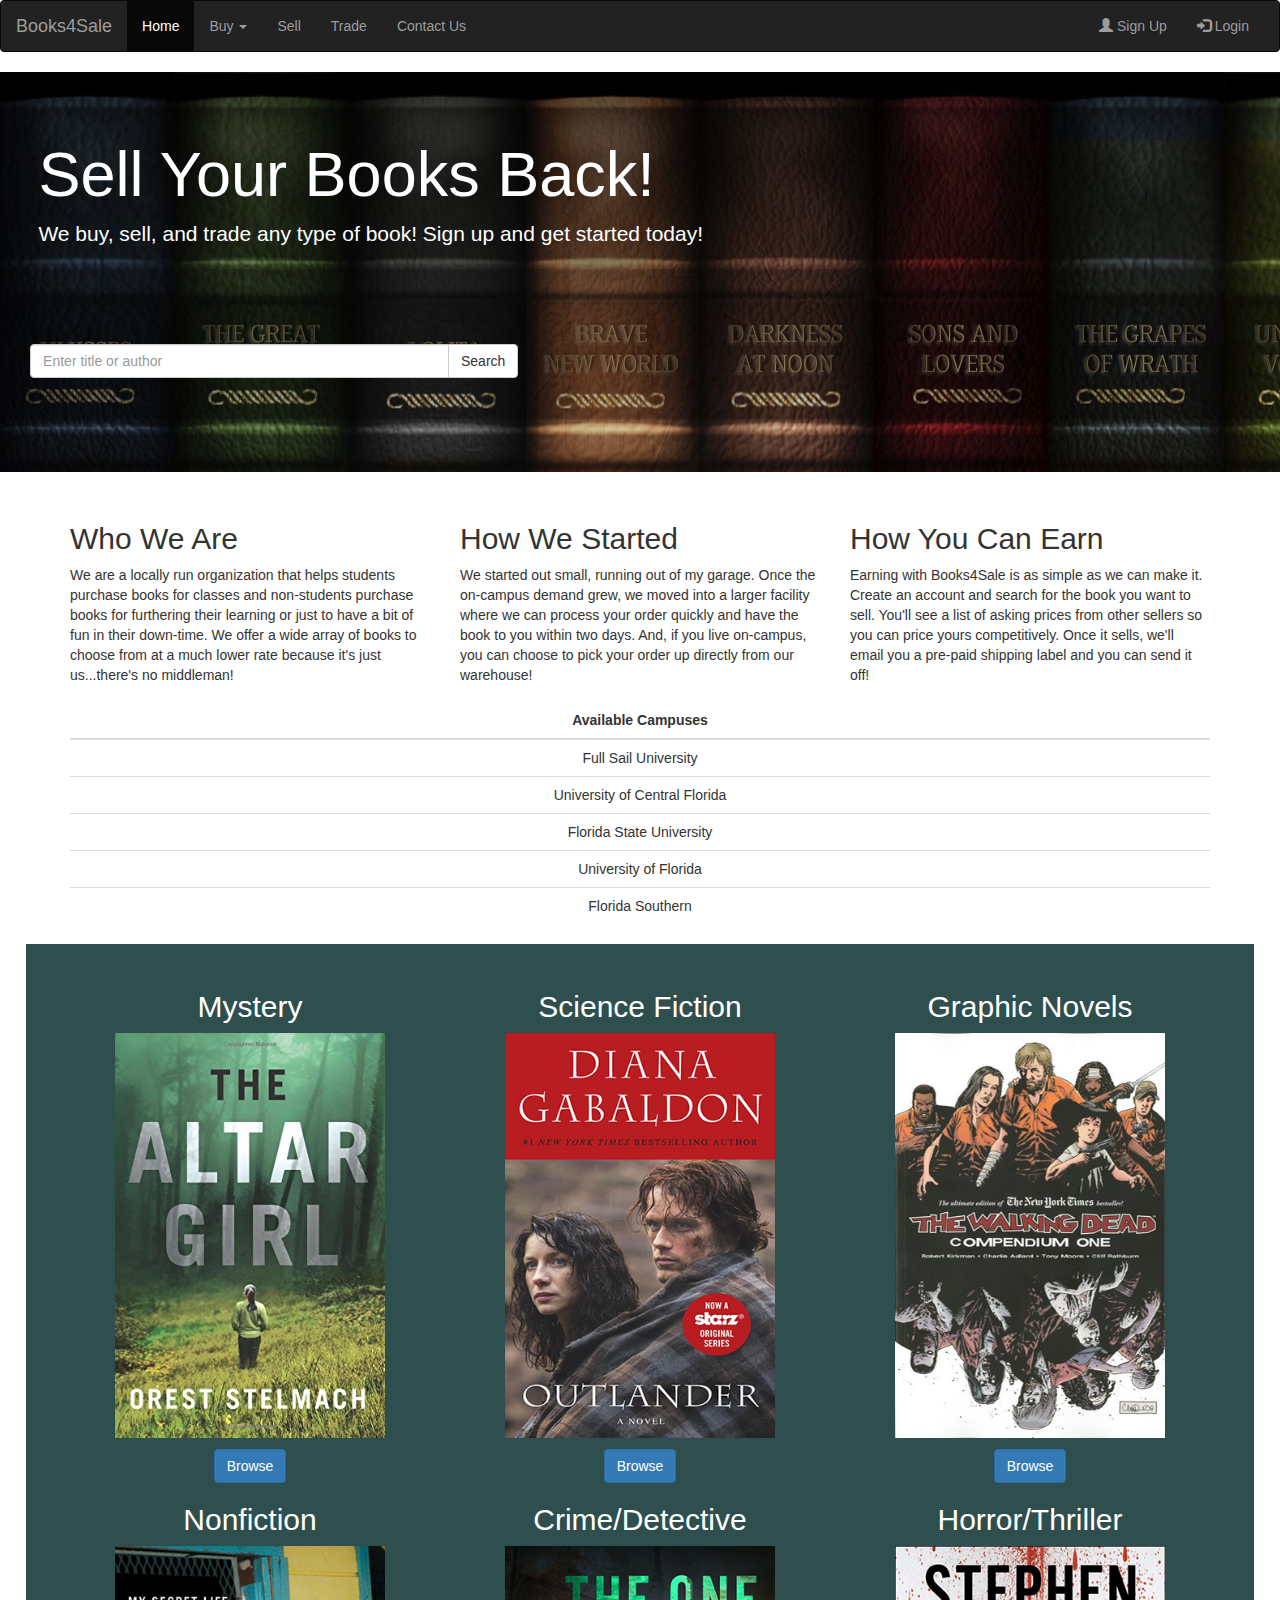
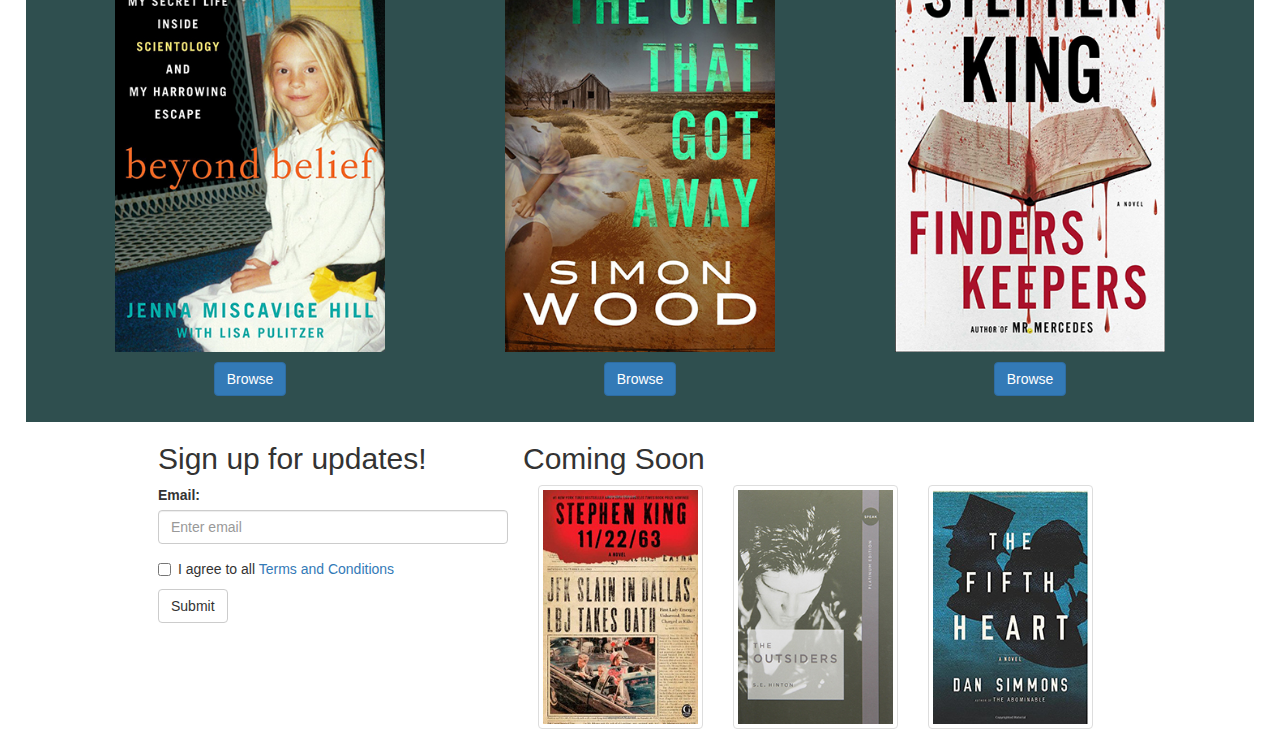
==== Wk2_Collins_Jacob/index.html @ cea3b416 "add table" ====
<!DOCTYPE html>
<html>
<head lang="en">
    <meta charset="UTF-8">
    <meta name="viewport" content="width=device-width, initial-scale=1.0">
    <title>Sell Your School Books Back</title>
    <link href="css/bootstrap.min.css" rel="stylesheet">
    <link href="css/styles.css" rel="stylesheet">
    <script src="http://ajax.googleapis.com/ajax/libs/jquery/1.11.2/jquery.min.js"></script>
</head>

<body>


<!--Begin Header-->
        <header>

        </header>

<!--Begin Navigation-->
        <nav class="navbar navbar-inverse">
            <div class="container-fluid">
                <div class="navbar-header">
                    <button type="button" class="navbar-toggle" data-toggle="collapse" data-target="#myNavbar">
                        <span class="icon-bar"></span>
                        <span class="icon-bar"></span>
                        <span class="icon-bar"></span>
                    </button>
                    <a class="navbar-brand" href="#">Books4Sale</a>
                </div>

                <div class="collapse navbar-collapse" id="myNavbar">
                    <ul class="nav navbar-nav">
                        <li class="active"><a href="#">Home</a></li>
                        <li class="dropdown">
                            <a class="dropdown-toggle" data-toggle="dropdown" href="#">Buy
                                <span class="caret"></span></a>
                            <ul class="dropdown-menu">
                                <li><a href="#">New</a></li>
                                <li><a href="#">Used</a></li>
                                <li><a href="#">Digital</a></li>
                            </ul>
                        </li>
                        <li><a href="#">Sell</a></li>
                        <li><a href="#">Trade</a></li>
                        <li><a href="#">Contact Us</a></li>
                    </ul>

                    <ul class="nav navbar-nav navbar-right">
                        <li><a href="#"><span class="glyphicon glyphicon-user"></span> Sign Up</a></li>
                        <li><a href="#"><span class="glyphicon glyphicon-log-in"></span> Login</a></li>
                    </ul>
                </div>


            </div>
        </nav>

        <div class="jumbotron">
            <h1>Sell Your Books Back!</h1>
            <p>We buy, sell, and trade any type of book! Sign up and get started today!  </p>
            <br/>
            <br/>
            <br/>
            <br/>
            <div class="col-xs-10 col-sm-7 col-md-5 col-lg-5">
                <div class="search">
                <div class="input-group">
                    <input type="text" class="form-control" placeholder="Enter title or author">
                    <span class="input-group-btn">
                        <button class="btn btn-default" type="button">Search</button>
                    </span>
                </div>
                </div>
            </div>
        </div>


        <div class="container">

        </div>

        <div class ="container">
            <div class="row">
                <div class="col-sm-6 col-md-4 col-lg-4">
                    <h2>Who We Are</h2>
                    <p>We are a locally run organization that helps students purchase books for classes and
                        non-students purchase books for furthering their learning or just to have a bit of fun in
                        their down-time. We offer a wide array of books to choose from at a much lower rate because
                        it's just us...there's no middleman!
                    </p>
                </div>

                <div class="col-sm-6 col-md-4 col-lg-4">
                    <h2>How We Started</h2>
                    <p>We started out small, running out of my garage. Once the on-campus demand grew, we moved into
                    a larger facility where we can process your order quickly and have the book to you within two
                    days. And, if you live on-campus, you can choose to pick your order up directly from our
                    warehouse!</p>
                </div>

                <div class="col-sm-12 col-md-4 col-lg-4">
                    <h2>How You Can Earn</h2>
                    <p>Earning with Books4Sale is as simple as we can make it. Create an account and search for the
                        book you want to sell. You'll see a list of asking prices from other sellers so you can
                        price yours competitively. Once it sells, we'll email you a pre-paid shipping label and you
                        can send it off! </p>
                </div>

                <div class="container">
                        <table class="table table-hover">
                            <thead>
                            <tr>
                                <th>Available Campuses</th>
                            </tr>
                            </thead>
                            <tbody>
                                <tr>
                                    <td>Full Sail University</td>
                                </tr>

                                <tr>
                                    <td>University of Central Florida</td>
                                </tr>

                                <tr>
                                    <td>Florida State University</td>
                                </tr>

                                <tr>
                                    <td>University of Florida</td>
                                </tr>

                                <tr>
                                    <td>Florida Southern</td>
                                </tr>
                            </tbody>
                        </table>
                </div>

            </div>
        </div>

        <div class="book-wrapper">
        <div class="container">
            <div class="row">
                <div class="col-sm-6 col-md-4 col-lg-4">
                    <h2>Mystery</h2>
                        <img src="./images/mystery.jpg" alt="Mystery Books"><br/>
                    <div class="browseButton">
                        <button type="button" class="btn btn-primary btn-md">Browse</button>
                    </div>
                </div>

                <div class="col-sm-6 col-md-4">
                    <h2>Science Fiction</h2>
                    <img src="./images/science-fiction.jpg" alt="Science Fiction Books"><br/>
                    <div class="browseButton">
                        <button type="button" class="btn btn-primary btn-md">Browse</button>
                    </div>
                </div>

                <div class="col-sm-6 col-md-4">
                    <h2>Graphic Novels</h2>
                    <img src="./images/graphic-novel.jpg" alt="Graphic Novels"><br/>
                    <div class="browseButton">
                        <button type="button" class="btn btn-primary btn-md">Browse</button>
                    </div>
                </div>

                <div class="col-sm-6 col-md-4">
                    <h2>Nonfiction</h2>
                    <img src="./images/nonfiction.jpg" alt="Nonfiction Books"><br/>
                    <div class="browseButton">
                        <button type="button" class="btn btn-primary btn-md">Browse</button>
                    </div>
                </div>

                <div class="col-sm-6 col-md-4">
                    <h2>Crime/Detective</h2>
                    <img src="./images/crime.jpg" alt="Crime/Detective Books"><br/>
                    <div class="browseButton">
                        <button type="button" class="btn btn-primary btn-md">Browse</button>
                    </div>
                </div>

                <div class="col-sm-6 col-md-4">
                    <h2>Horror/Thriller</h2>
                    <img src="./images/horror.jpg" alt="Horror/Thriller Books"><br/>
                    <div class="browseButton">
                        <button type="button" class="btn btn-primary btn-md">Browse</button>
                    </div>
                </div>
            </div>
        </div>
        </div>


        <div class="signUp">
            <div class="container">
                <div class="col-xs-5 col-sm-5 col-md-4 col-lg-4">
                    <h2>Sign up for updates!</h2>
                    <form role="form">
                        <div class="form-group">
                            <label for="email">Email:</label>
                            <input type="email" class="form-control" id="email" placeholder="Enter email">
                        </div>

                        <div class="checkbox">
                            <label><input type="checkbox"> I agree to all <a href="#">Terms and Conditions</a></label>
                        </div>
                        <button type="submit" class="btn btn-default">Submit</button>
                    </form>
                </div>

                <div class="comingSoon">
                    <div class="row">
                        <h2>Coming Soon</h2>
                        <div class="col-xs-2 col-lg-2">
                            <a href="#" class="thumbnail">
                                <img src="./images/coming-soon1.jpg" alt="..." />
                            </a>
                        </div>

                        <div class="col-xs-2 col-lg-2">
                            <a href="#" class="thumbnail">
                                <img src="./images/coming-soon2.jpg" alt="..." />
                            </a>
                        </div>

                        <div class="col-xs-2 col-lg-2">
                            <a href="#" class="thumbnail">
                                <img src="./images/coming-soon3.jpg" alt="..." />
                            </a>
                        </div>



                    </div>
                </div>

            </div>
        </div>




<!--JavaScript-->
<script src="js/bootstrap.min.js"></script>
</body>
</html>
---- Wk2_Collins_Jacob/css/styles.css ----
/*Main Content*/

.jumbotron{
    background:url(../images/books.jpg) repeat-x;
    max-width:100%;
    max-height:100%;
    padding-bottom:10%;
}

.jumbotron h1{
    color:#ffffff;
    padding-left:3%;
}

.jumbotron p{
    color:#ffffff;
    padding-left:3%;
}

.jumbotron a{
    color:#ffffff;
    text-decoration:none;
}

.jumbotron a:hover{
    color:red;
}

.search{
    padding-left:3%;
}

h2+img{
    max-width:75%;
}

.book-wrapper{
    background:darkslategrey;
    color:#ffffff;
    text-align:center;
    margin: 0 2%;
    padding:2% 2%;
}

.browseButton{
    margin-top: 3%;
}

h2 + p{
    padding-bottom:2%;
}

.signUp{
    margin-left:10%;
}

.table, th{
    text-align:center;
    max-width:100%;
}

/*-------------------- Media Queries -------------------*/

/* Tablets (landscape) ----------- */
@media (max-width: 1024px) {
   .jumbotron{

    }

    .book-wrapper{
        background:darkslategrey;
        color:#ffffff;
    }

    h2 + p{
        padding-bottom:2%;
    }

}

/* Tablets (portrait) ----------- */
@media (max-width: 820px) {
   .jumbotron{
    }

    .book-wrapper{
        background:darkslategrey;
        color:#ffffff;
    }

    h2 + p{
        padding-bottom:2%;
    }

    .search{
        padding-bottom:0;
    }

}

/* Smartphones (landscape) ----------- */
@media (max-width: 767px) {
   .jumbotron{
    }

    .book-wrapper{
        background:darkslategrey;
        color:#ffffff;

    }

    .search{
        padding-left:0;
    }

    h2 + p{
        padding-bottom:0;
    }

}

/* Smartphones (portrait) ----------- */
@media (max-width: 320px) {
    .jumbotron{
    }

    .book-wrapper{
        background:darkslategrey;
        color:#ffffff;
    }

    .search{
        padding-left:0;
    }

    h2 + p{
        padding-bottom:0;
    }


}
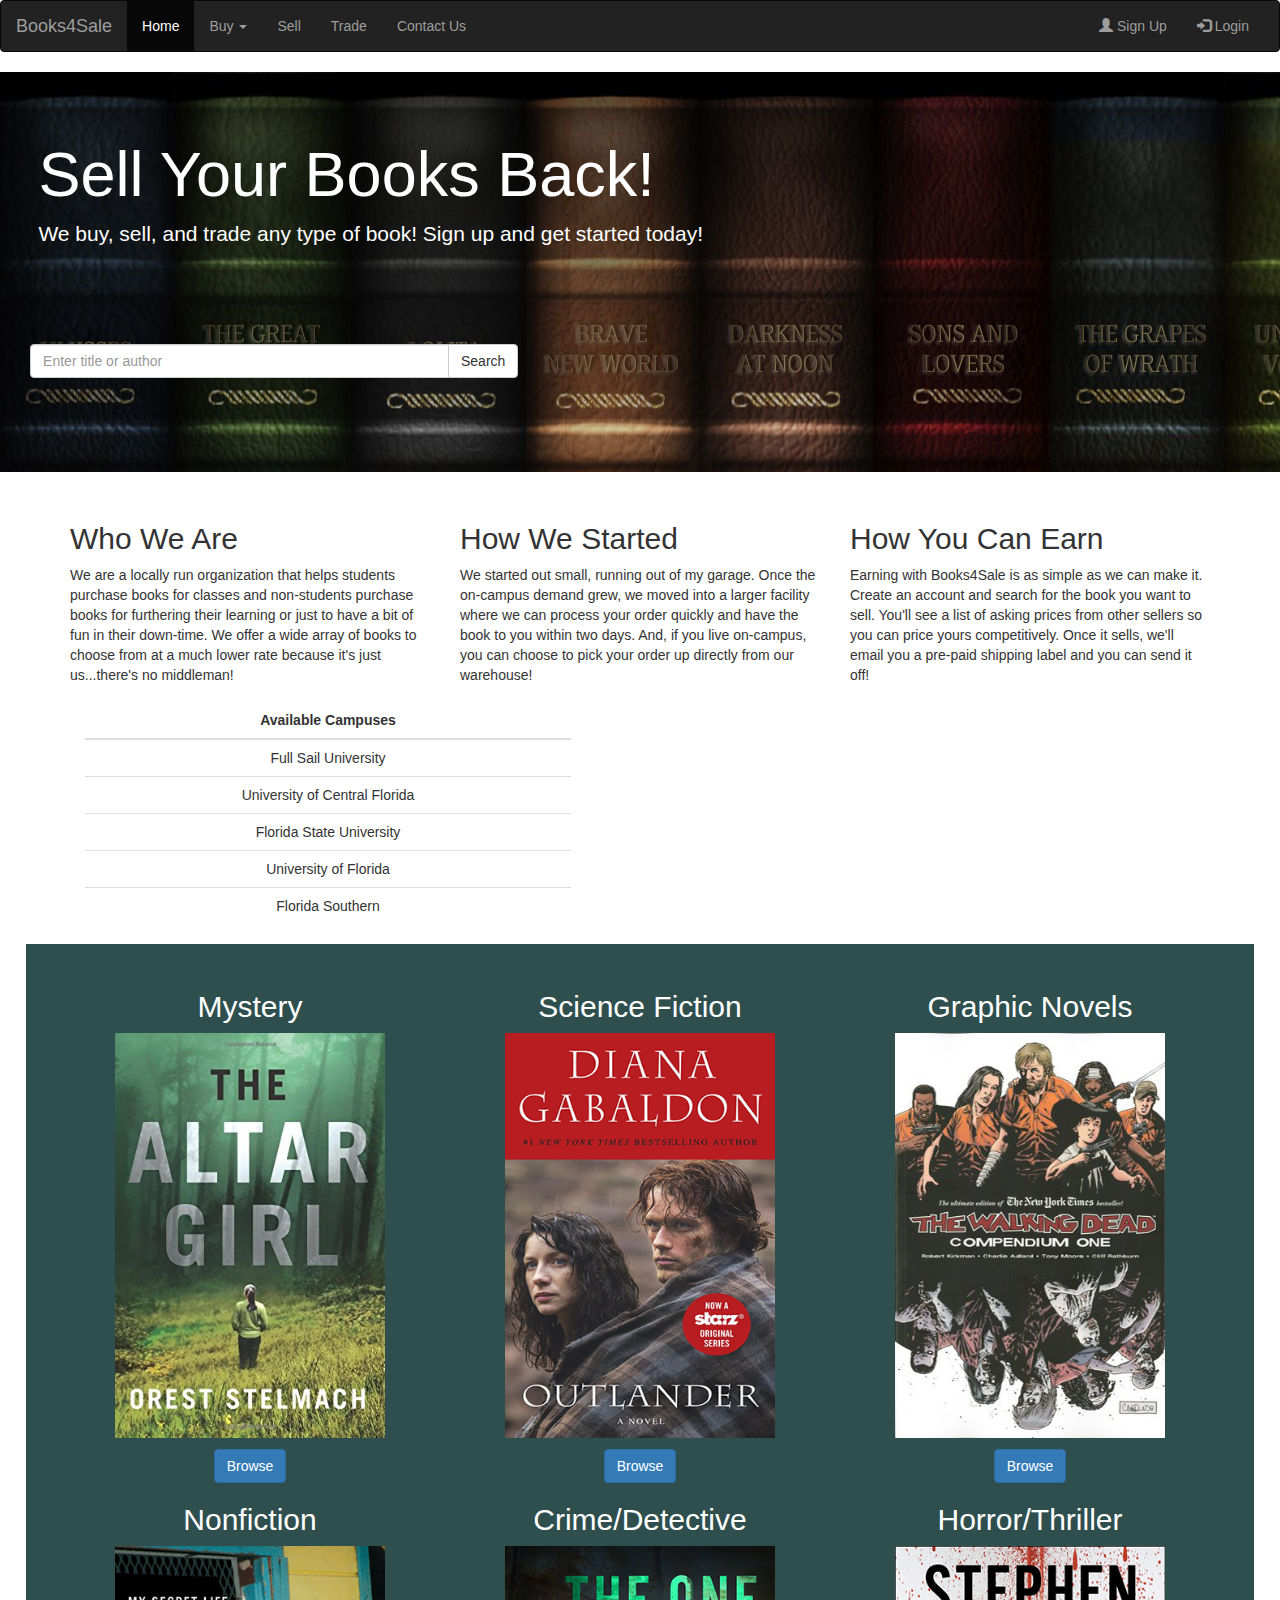
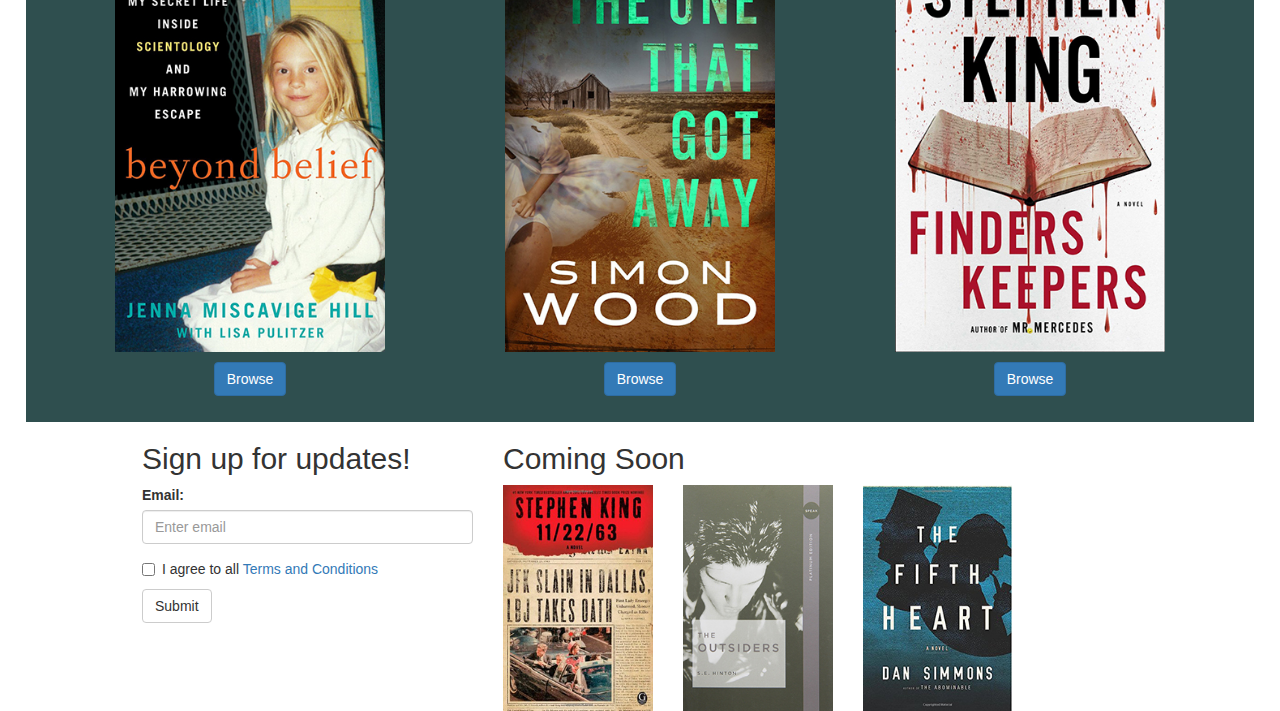
==== commit 156cd51a: "adjusted col sizes" ====
--- a/Wk2_Collins_Jacob/index.html
+++ b/Wk2_Collins_Jacob/index.html
@@ -108,6 +108,7 @@
                 </div>
 
                 <div class="container">
+                    <div class="col-xs-6">
                         <table class="table table-hover">
                             <thead>
                             <tr>
@@ -136,6 +137,7 @@
                                 </tr>
                             </tbody>
                         </table>
+                    </div>
                 </div>
 
             </div>
@@ -195,10 +197,9 @@
         </div>
         </div>
 
-
-        <div class="signUp">
-            <div class="container">
-                <div class="col-xs-5 col-sm-5 col-md-4 col-lg-4">
+<div class="container">
+            <div class="signUp">
+                <div class="col-xs-10 col-sm-5 col-md-4 col-lg-4">
                     <h2>Sign up for updates!</h2>
                     <form role="form">
                         <div class="form-group">
@@ -212,36 +213,27 @@
                         <button type="submit" class="btn btn-default">Submit</button>
                     </form>
                 </div>
-
-                <div class="comingSoon">
-                    <div class="row">
-                        <h2>Coming Soon</h2>
-                        <div class="col-xs-2 col-lg-2">
-                            <a href="#" class="thumbnail">
-                                <img src="./images/coming-soon1.jpg" alt="..." />
-                            </a>
-                        </div>
-
-                        <div class="col-xs-2 col-lg-2">
-                            <a href="#" class="thumbnail">
-                                <img src="./images/coming-soon2.jpg" alt="..." />
-                            </a>
-                        </div>
-
-                        <div class="col-xs-2 col-lg-2">
-                            <a href="#" class="thumbnail">
-                                <img src="./images/coming-soon3.jpg" alt="..." />
-                            </a>
-                        </div>
-
-
-
-                    </div>
-                </div>
-
-            </div>
-        </div>
-
+            </div>
+
+            <div class="comingSoon">
+                <div class="row">
+                    <div class="col-md-7 col-sm-7 col-xs-12">
+                    <h2>Coming Soon</h2>
+                    </div>
+                        <div class="col-md-2 col-sm-2 col-xs-4">
+                            <img class="img-responsive" src="./images/coming-soon1.jpg" />
+                        </div>
+
+                        <div class="col-md-2 col-sm-2 col-xs-4">
+                            <img class="img-responsive" src="./images/coming-soon2.jpg" />
+                        </div>
+
+                        <div class="col-md-2 col-sm-2 col-xs-4">
+                            <img class="img-responsive" src="./images/coming-soon3.jpg" />
+                        </div>
+                    </div>
+                </div>
+</div>
 
 
 
--- a/Wk2_Collins_Jacob/css/styles.css
+++ b/Wk2_Collins_Jacob/css/styles.css
@@ -51,12 +51,17 @@
 }
 
 .signUp{
-    margin-left:10%;
+    padding-left:5%;
+}
+
+.comingSoon{
+    max-width:100%;
+    padding-left:8%;
 }
 
 .table, th{
     text-align:center;
-    max-width:100%;
+    max-width:90%;
 }
 
 /*-------------------- Media Queries -------------------*/
@@ -74,6 +79,11 @@
 
     h2 + p{
         padding-bottom:2%;
+    }
+
+    .comingSoon{
+
+        min-height:100%;
     }
 
 }
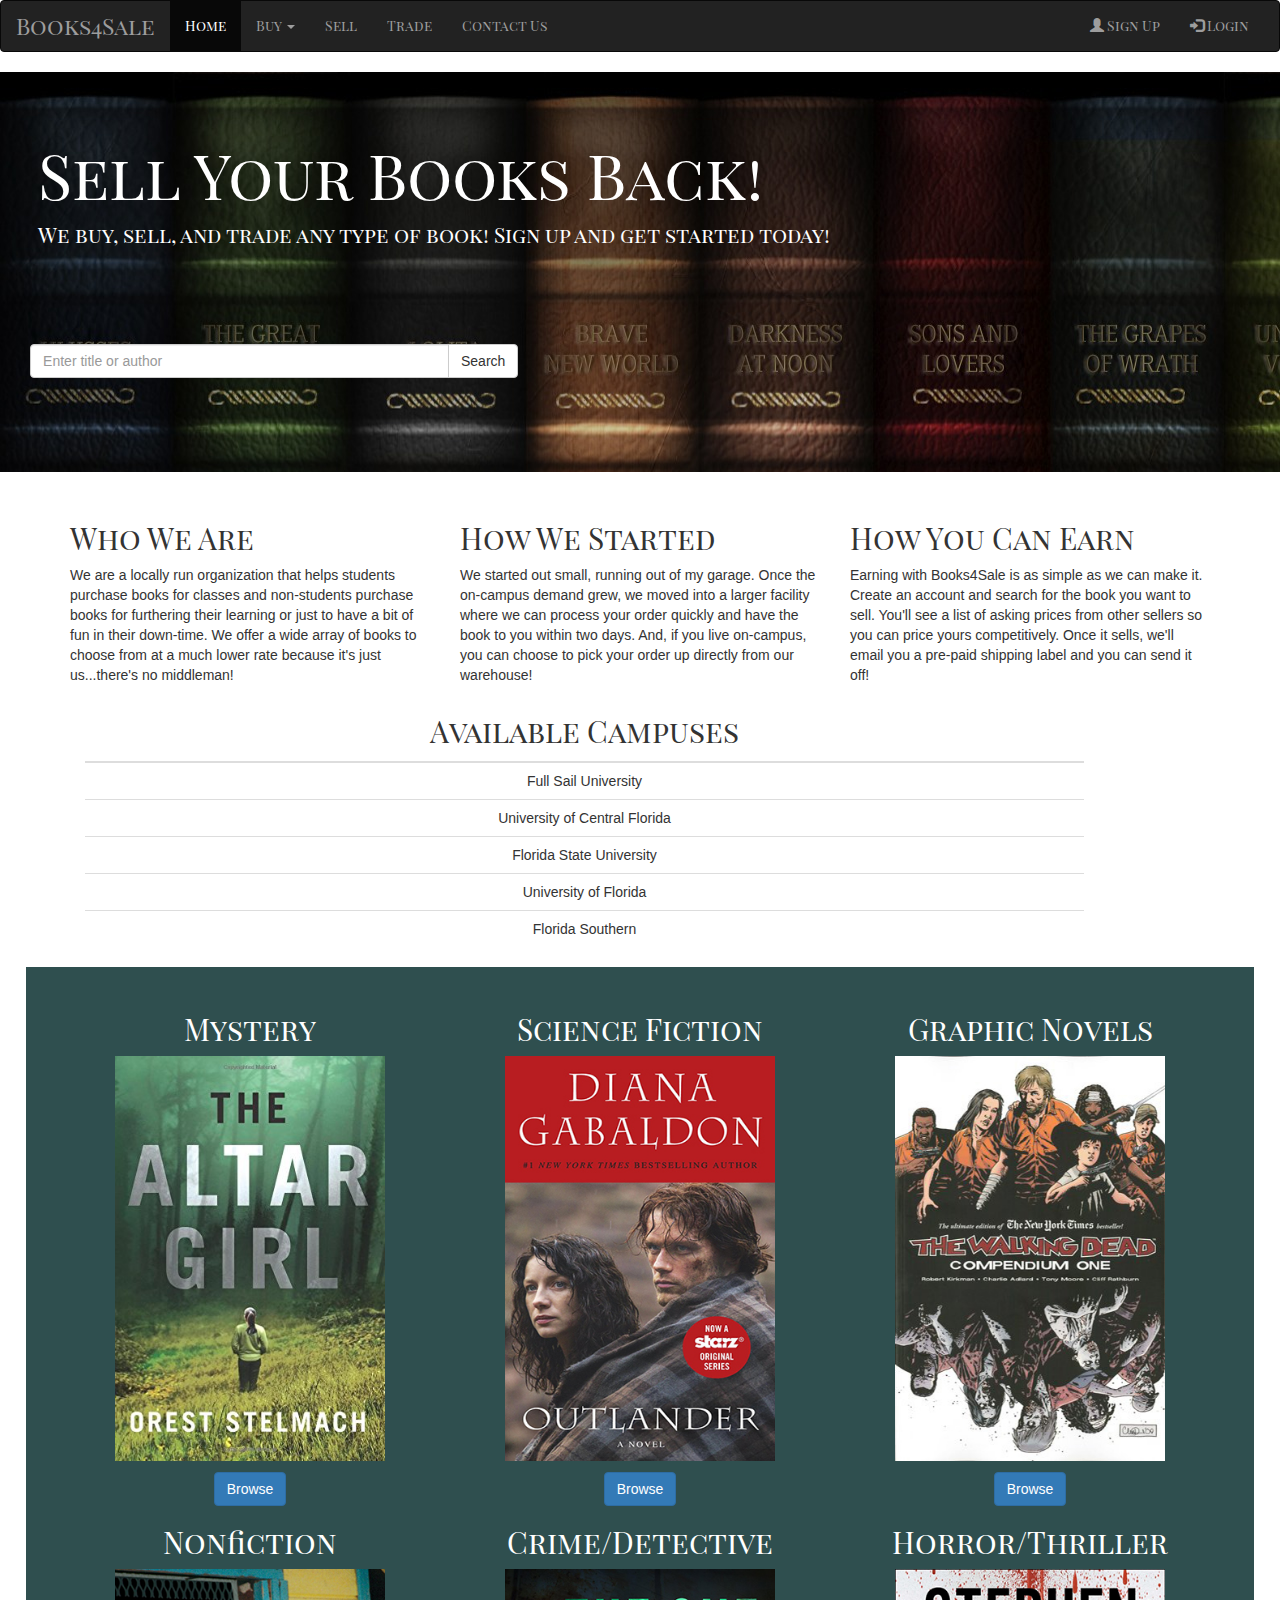
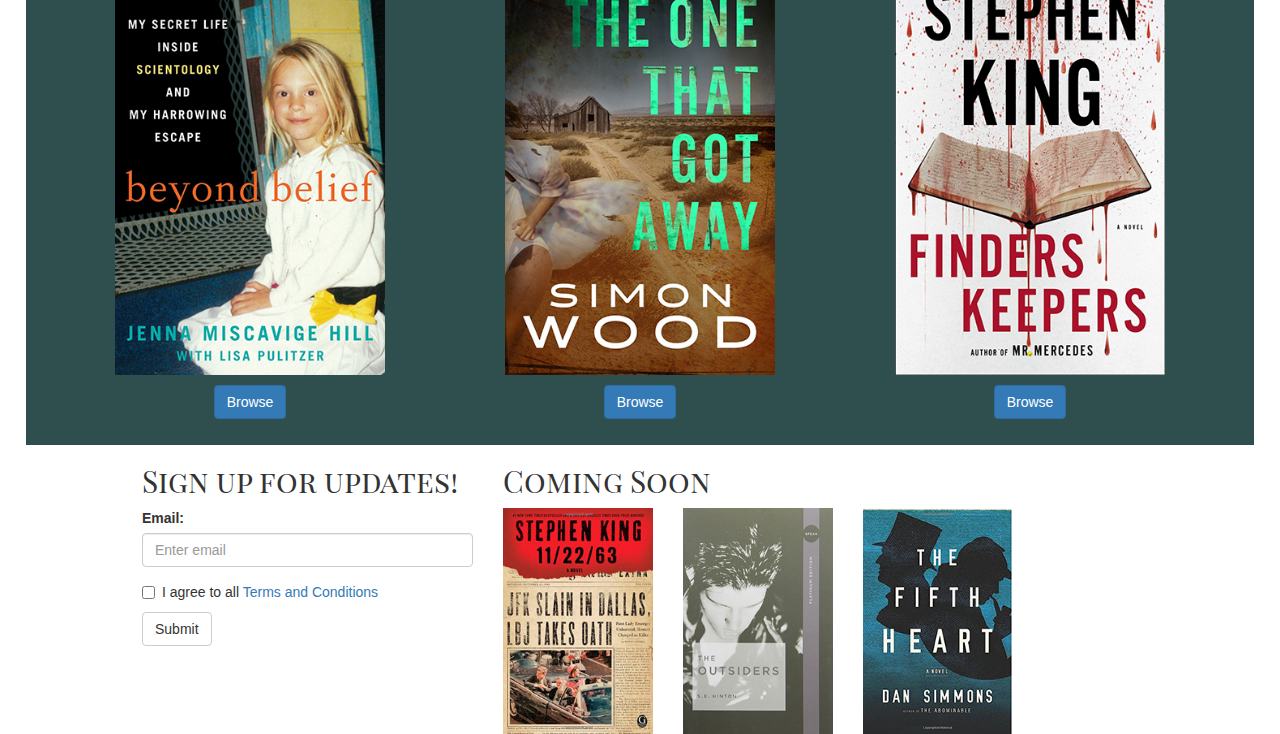
==== commit e6985f08: "css reorganized/comments added" ====
--- a/Wk2_Collins_Jacob/index.html
+++ b/Wk2_Collins_Jacob/index.html
@@ -2,240 +2,270 @@
 <html>
 <head lang="en">
     <meta charset="UTF-8">
-    <meta name="viewport" content="width=device-width, initial-scale=1.0">
+    <meta content="width=device-width, initial-scale=1.0" name="viewport">
+
     <title>Sell Your School Books Back</title>
     <link href="css/bootstrap.min.css" rel="stylesheet">
     <link href="css/styles.css" rel="stylesheet">
-    <script src="http://ajax.googleapis.com/ajax/libs/jquery/1.11.2/jquery.min.js"></script>
+    <link href='http://fonts.googleapis.com/css?family=Abril+Fatface' rel='stylesheet' type='text/css'>
+    <link href='http://fonts.googleapis.com/css?family=Playfair+Display+SC:400,700' rel='stylesheet' type='text/css'>
 </head>
 
 <body>
 
-
-<!--Begin Header-->
-        <header>
-
-        </header>
-
 <!--Begin Navigation-->
-        <nav class="navbar navbar-inverse">
-            <div class="container-fluid">
-                <div class="navbar-header">
-                    <button type="button" class="navbar-toggle" data-toggle="collapse" data-target="#myNavbar">
-                        <span class="icon-bar"></span>
-                        <span class="icon-bar"></span>
-                        <span class="icon-bar"></span>
-                    </button>
-                    <a class="navbar-brand" href="#">Books4Sale</a>
-                </div>
-
-                <div class="collapse navbar-collapse" id="myNavbar">
-                    <ul class="nav navbar-nav">
-                        <li class="active"><a href="#">Home</a></li>
-                        <li class="dropdown">
-                            <a class="dropdown-toggle" data-toggle="dropdown" href="#">Buy
-                                <span class="caret"></span></a>
-                            <ul class="dropdown-menu">
-                                <li><a href="#">New</a></li>
-                                <li><a href="#">Used</a></li>
-                                <li><a href="#">Digital</a></li>
-                            </ul>
+
+<nav class="navbar navbar-inverse">
+    <div class="container-fluid">
+        <div class="navbar-header">
+            <button class="navbar-toggle" data-target="#myNavbar" data-toggle="collapse" type="button"><span
+                    class="icon-bar"></span>
+                <span class="icon-bar"></span> <span class="icon-bar"></span></button>
+            <a class="navbar-brand" href="#">Books4Sale</a>
+        </div>
+
+        <div class="collapse navbar-collapse" id="myNavbar">
+            <ul class="nav navbar-nav">
+                <li class="active">
+                    <a href="#">Home</a>
+                </li>
+
+                <li class="dropdown">
+                    <a class="dropdown-toggle" data-toggle="dropdown" href="#">Buy <span class="caret"></span></a>
+
+                    <ul class="dropdown-menu">
+                        <li>
+                            <a href="#">New</a>
                         </li>
-                        <li><a href="#">Sell</a></li>
-                        <li><a href="#">Trade</a></li>
-                        <li><a href="#">Contact Us</a></li>
+
+                        <li>
+                            <a href="#">Used</a>
+                        </li>
+
+                        <li>
+                            <a href="#">Digital</a>
+                        </li>
                     </ul>
-
-                    <ul class="nav navbar-nav navbar-right">
-                        <li><a href="#"><span class="glyphicon glyphicon-user"></span> Sign Up</a></li>
-                        <li><a href="#"><span class="glyphicon glyphicon-log-in"></span> Login</a></li>
-                    </ul>
-                </div>
-
-
-            </div>
-        </nav>
-
-        <div class="jumbotron">
-            <h1>Sell Your Books Back!</h1>
-            <p>We buy, sell, and trade any type of book! Sign up and get started today!  </p>
-            <br/>
-            <br/>
-            <br/>
-            <br/>
-            <div class="col-xs-10 col-sm-7 col-md-5 col-lg-5">
-                <div class="search">
-                <div class="input-group">
-                    <input type="text" class="form-control" placeholder="Enter title or author">
+                </li>
+
+                <li>
+                    <a href="#">Sell</a>
+                </li>
+
+                <li>
+                    <a href="#">Trade</a>
+                </li>
+
+                <li>
+                    <a href="#">Contact Us</a>
+                </li>
+            </ul>
+
+            <ul class="nav navbar-nav navbar-right">
+                <li>
+                    <a href="#"><span class="glyphicon glyphicon-user"></span> Sign Up</a>
+                </li>
+
+                <li>
+                    <a href="#"><span class="glyphicon glyphicon-log-in"></span> Login</a>
+                </li>
+            </ul>
+        </div>
+    </div>
+</nav>
+
+<!--Jumbotron/Top Image-->
+<div class="jumbotron">
+    <h1>Sell Your Books Back!</h1>
+
+    <p>We buy, sell, and trade any type of book! Sign up and get started today!</p>
+    <br>
+    <br>
+    <br>
+    <br>
+
+    <div class="col-xs-10 col-sm-7 col-md-5 col-lg-5">
+        <div class="search">
+            <div class="input-group">
+                <input type="text" class="form-control" placeholder="Enter title or author">
                     <span class="input-group-btn">
                         <button class="btn btn-default" type="button">Search</button>
                     </span>
-                </div>
-                </div>
-            </div>
-        </div>
-
-
+            </div>
+        </div>
+    </div>
+</div>
+
+
+
+
+<!--Company Info-->
+<div class="container">
+    <div class="row">
+        <div class="col-sm-6 col-md-4 col-lg-4">
+            <h2>Who We Are</h2>
+
+            <p>We are a locally run organization that helps students purchase books for classes and non-students
+                purchase books for furthering their learning or just to have a bit of fun in their down-time. We
+                offer a wide array of books to choose from at a much lower rate because it's just us...there's no
+                middleman!</p>
+        </div>
+
+        <div class="col-sm-6 col-md-4 col-lg-4">
+            <h2>How We Started</h2>
+
+            <p>We started out small, running out of my garage. Once the on-campus demand grew, we moved into a
+                larger facility where we can process your order quickly and have the book to you within two days.
+                And, if you live on-campus, you can choose to pick your order up directly from our warehouse!</p>
+        </div>
+
+        <div class="col-sm-12 col-md-4 col-lg-4">
+            <h2>How You Can Earn</h2>
+
+            <p>Earning with Books4Sale is as simple as we can make it. Create an account and search for the book
+                you want to sell. You'll see a list of asking prices from other sellers so you can price yours
+                competitively. Once it sells, we'll email you a pre-paid shipping label and you can send it off!</p>
+        </div>
+
+<!--Table-->
         <div class="container">
-
-        </div>
-
-        <div class ="container">
-            <div class="row">
-                <div class="col-sm-6 col-md-4 col-lg-4">
-                    <h2>Who We Are</h2>
-                    <p>We are a locally run organization that helps students purchase books for classes and
-                        non-students purchase books for furthering their learning or just to have a bit of fun in
-                        their down-time. We offer a wide array of books to choose from at a much lower rate because
-                        it's just us...there's no middleman!
-                    </p>
-                </div>
-
-                <div class="col-sm-6 col-md-4 col-lg-4">
-                    <h2>How We Started</h2>
-                    <p>We started out small, running out of my garage. Once the on-campus demand grew, we moved into
-                    a larger facility where we can process your order quickly and have the book to you within two
-                    days. And, if you live on-campus, you can choose to pick your order up directly from our
-                    warehouse!</p>
-                </div>
-
-                <div class="col-sm-12 col-md-4 col-lg-4">
-                    <h2>How You Can Earn</h2>
-                    <p>Earning with Books4Sale is as simple as we can make it. Create an account and search for the
-                        book you want to sell. You'll see a list of asking prices from other sellers so you can
-                        price yours competitively. Once it sells, we'll email you a pre-paid shipping label and you
-                        can send it off! </p>
-                </div>
-
-                <div class="container">
-                    <div class="col-xs-6">
-                        <table class="table table-hover">
-                            <thead>
-                            <tr>
-                                <th>Available Campuses</th>
-                            </tr>
-                            </thead>
-                            <tbody>
-                                <tr>
-                                    <td>Full Sail University</td>
-                                </tr>
-
-                                <tr>
-                                    <td>University of Central Florida</td>
-                                </tr>
-
-                                <tr>
-                                    <td>Florida State University</td>
-                                </tr>
-
-                                <tr>
-                                    <td>University of Florida</td>
-                                </tr>
-
-                                <tr>
-                                    <td>Florida Southern</td>
-                                </tr>
-                            </tbody>
-                        </table>
-                    </div>
-                </div>
-
-            </div>
-        </div>
-
-        <div class="book-wrapper">
-        <div class="container">
-            <div class="row">
-                <div class="col-sm-6 col-md-4 col-lg-4">
-                    <h2>Mystery</h2>
-                        <img src="./images/mystery.jpg" alt="Mystery Books"><br/>
-                    <div class="browseButton">
-                        <button type="button" class="btn btn-primary btn-md">Browse</button>
-                    </div>
-                </div>
-
-                <div class="col-sm-6 col-md-4">
-                    <h2>Science Fiction</h2>
-                    <img src="./images/science-fiction.jpg" alt="Science Fiction Books"><br/>
-                    <div class="browseButton">
-                        <button type="button" class="btn btn-primary btn-md">Browse</button>
-                    </div>
-                </div>
-
-                <div class="col-sm-6 col-md-4">
-                    <h2>Graphic Novels</h2>
-                    <img src="./images/graphic-novel.jpg" alt="Graphic Novels"><br/>
-                    <div class="browseButton">
-                        <button type="button" class="btn btn-primary btn-md">Browse</button>
-                    </div>
-                </div>
-
-                <div class="col-sm-6 col-md-4">
-                    <h2>Nonfiction</h2>
-                    <img src="./images/nonfiction.jpg" alt="Nonfiction Books"><br/>
-                    <div class="browseButton">
-                        <button type="button" class="btn btn-primary btn-md">Browse</button>
-                    </div>
-                </div>
-
-                <div class="col-sm-6 col-md-4">
-                    <h2>Crime/Detective</h2>
-                    <img src="./images/crime.jpg" alt="Crime/Detective Books"><br/>
-                    <div class="browseButton">
-                        <button type="button" class="btn btn-primary btn-md">Browse</button>
-                    </div>
-                </div>
-
-                <div class="col-sm-6 col-md-4">
-                    <h2>Horror/Thriller</h2>
-                    <img src="./images/horror.jpg" alt="Horror/Thriller Books"><br/>
-                    <div class="browseButton">
-                        <button type="button" class="btn btn-primary btn-md">Browse</button>
-                    </div>
-                </div>
-            </div>
-        </div>
-        </div>
-
+            <div class="col-xs-12">
+                <table class="table table-hover">
+                    <thead>
+                    <tr>
+                        <th>Available Campuses</th>
+                    </tr>
+                    </thead>
+
+                    <tbody>
+                    <tr>
+                        <td>Full Sail University</td>
+                    </tr>
+
+                    <tr>
+                        <td>University of Central Florida</td>
+                    </tr>
+
+                    <tr>
+                        <td>Florida State University</td>
+                    </tr>
+
+                    <tr>
+                        <td>University of Florida</td>
+                    </tr>
+
+                    <tr>
+                        <td>Florida Southern</td>
+                    </tr>
+                    </tbody>
+                </table>
+            </div>
+        </div>
+    </div>
+</div>
+
+<!--Book Genres-->
+<div class="book-wrapper">
+    <div class="container">
+        <div class="row">
+            <div class="col-sm-6 col-md-4 col-lg-4">
+                <h2>Mystery</h2>
+                <img alt="Mystery Books" src="./images/mystery.jpg"><br>
+
+                <div class="browseButton">
+                    <button class="btn btn-primary btn-md" type="button">Browse</button>
+                </div>
+            </div>
+
+            <div class="col-sm-6 col-md-4">
+                <h2>Science Fiction</h2>
+                <img alt="Science Fiction Books" src="./images/science-fiction.jpg"><br>
+
+                <div class="browseButton">
+                    <button class="btn btn-primary btn-md" type="button">Browse</button>
+                </div>
+            </div>
+
+            <div class="col-sm-6 col-md-4">
+                <h2>Graphic Novels</h2>
+                <img alt="Graphic Novels" src="./images/graphic-novel.jpg"><br>
+
+                <div class="browseButton">
+                    <button class="btn btn-primary btn-md" type="button">Browse</button>
+                </div>
+            </div>
+
+            <div class="col-sm-6 col-md-4">
+                <h2>Nonfiction</h2>
+                <img alt="Nonfiction Books" src="./images/nonfiction.jpg"><br>
+
+                <div class="browseButton">
+                    <button class="btn btn-primary btn-md" type="button">Browse</button>
+                </div>
+            </div>
+
+            <div class="col-sm-6 col-md-4">
+                <h2>Crime/Detective</h2>
+                <img alt="Crime/Detective Books" src="./images/crime.jpg"><br>
+
+                <div class="browseButton">
+                    <button class="btn btn-primary btn-md" type="button">Browse</button>
+                </div>
+            </div>
+
+            <div class="col-sm-6 col-md-4">
+                <h2>Horror/Thriller</h2>
+                <img alt="Horror/Thriller Books" src="./images/horror.jpg"><br>
+
+                <div class="browseButton">
+                    <button class="btn btn-primary btn-md" type="button">Browse</button>
+                </div>
+            </div>
+        </div>
+    </div>
+</div>
+
+<!--Signup Form-->
 <div class="container">
-            <div class="signUp">
-                <div class="col-xs-10 col-sm-5 col-md-4 col-lg-4">
-                    <h2>Sign up for updates!</h2>
-                    <form role="form">
-                        <div class="form-group">
-                            <label for="email">Email:</label>
-                            <input type="email" class="form-control" id="email" placeholder="Enter email">
-                        </div>
-
-                        <div class="checkbox">
-                            <label><input type="checkbox"> I agree to all <a href="#">Terms and Conditions</a></label>
-                        </div>
-                        <button type="submit" class="btn btn-default">Submit</button>
-                    </form>
-                </div>
-            </div>
-
-            <div class="comingSoon">
-                <div class="row">
-                    <div class="col-md-7 col-sm-7 col-xs-12">
-                    <h2>Coming Soon</h2>
-                    </div>
-                        <div class="col-md-2 col-sm-2 col-xs-4">
-                            <img class="img-responsive" src="./images/coming-soon1.jpg" />
-                        </div>
-
-                        <div class="col-md-2 col-sm-2 col-xs-4">
-                            <img class="img-responsive" src="./images/coming-soon2.jpg" />
-                        </div>
-
-                        <div class="col-md-2 col-sm-2 col-xs-4">
-                            <img class="img-responsive" src="./images/coming-soon3.jpg" />
-                        </div>
-                    </div>
-                </div>
-</div>
-
-
+    <div class="signUp">
+        <div class="col-xs-10 col-sm-5 col-md-4 col-lg-4">
+            <h2>Sign up for updates!</h2>
+
+            <form>
+                <div class="form-group">
+                    <label for="email">Email:</label> <input class="form-control" id="email" placeholder="Enter email"
+                                                             type="email">
+                </div>
+
+                <div class="checkbox">
+                    <label><input type="checkbox"> I agree to all <a href="#">Terms and Conditions</a></label>
+                </div>
+                <button class="btn btn-default" type="submit">Submit</button>
+            </form>
+        </div>
+    </div>
+
+<!--Coming Soon-->
+    <div class="comingSoon">
+        <div class="row">
+            <div class="col-md-7 col-sm-7 col-xs-12">
+                <h2>Coming Soon</h2>
+            </div>
+
+            <div class="col-md-2 col-sm-2 col-xs-4">
+                <img class="img-responsive" src="./images/coming-soon1.jpg">
+            </div>
+
+            <div class="col-md-2 col-sm-2 col-xs-4">
+                <img class="img-responsive" src="./images/coming-soon2.jpg">
+            </div>
+
+            <div class="col-md-2 col-sm-2 col-xs-4">
+                <img class="img-responsive" src="./images/coming-soon3.jpg">
+            </div>
+        </div>
+    </div>
+</div>
 
 <!--JavaScript-->
 <script src="js/bootstrap.min.js"></script>
--- a/Wk2_Collins_Jacob/css/styles.css
+++ b/Wk2_Collins_Jacob/css/styles.css
@@ -1,4 +1,15 @@
-/*Main Content*/
+/*Navigation*/
+
+.navbar-brand{
+    font-family: 'Playfair Display SC', serif;
+    font-size:23px;
+}
+
+nav{
+    font-family: 'Playfair Display SC', serif;
+}
+
+/*Jumbotron*/
 
 .jumbotron{
     background:url(../images/books.jpg) repeat-x;
@@ -10,11 +21,13 @@
 .jumbotron h1{
     color:#ffffff;
     padding-left:3%;
+    font-family: 'Playfair Display SC', serif;
 }
 
 .jumbotron p{
     color:#ffffff;
     padding-left:3%;
+    font-family: 'Playfair Display SC', serif;
 }
 
 .jumbotron a{
@@ -30,8 +43,29 @@
     padding-left:3%;
 }
 
+/*Main Content*/
+
+h2{
+    font-family: 'Playfair Display SC', serif;
+}
+
+h2 + p{
+    padding-bottom:2%;
+}
+
 h2+img{
     max-width:75%;
+}
+
+.table, th{
+    text-align:center;
+    max-width:90%;
+}
+
+th{
+    font-family: 'Playfair Display SC', serif;
+    font-size:30px;
+    font-weight: normal;
 }
 
 .book-wrapper{
@@ -46,10 +80,6 @@
     margin-top: 3%;
 }
 
-h2 + p{
-    padding-bottom:2%;
-}
-
 .signUp{
     padding-left:5%;
 }
@@ -58,12 +88,6 @@
     max-width:100%;
     padding-left:8%;
 }
-
-.table, th{
-    text-align:center;
-    max-width:90%;
-}
-
 /*-------------------- Media Queries -------------------*/
 
 /* Tablets (landscape) ----------- */
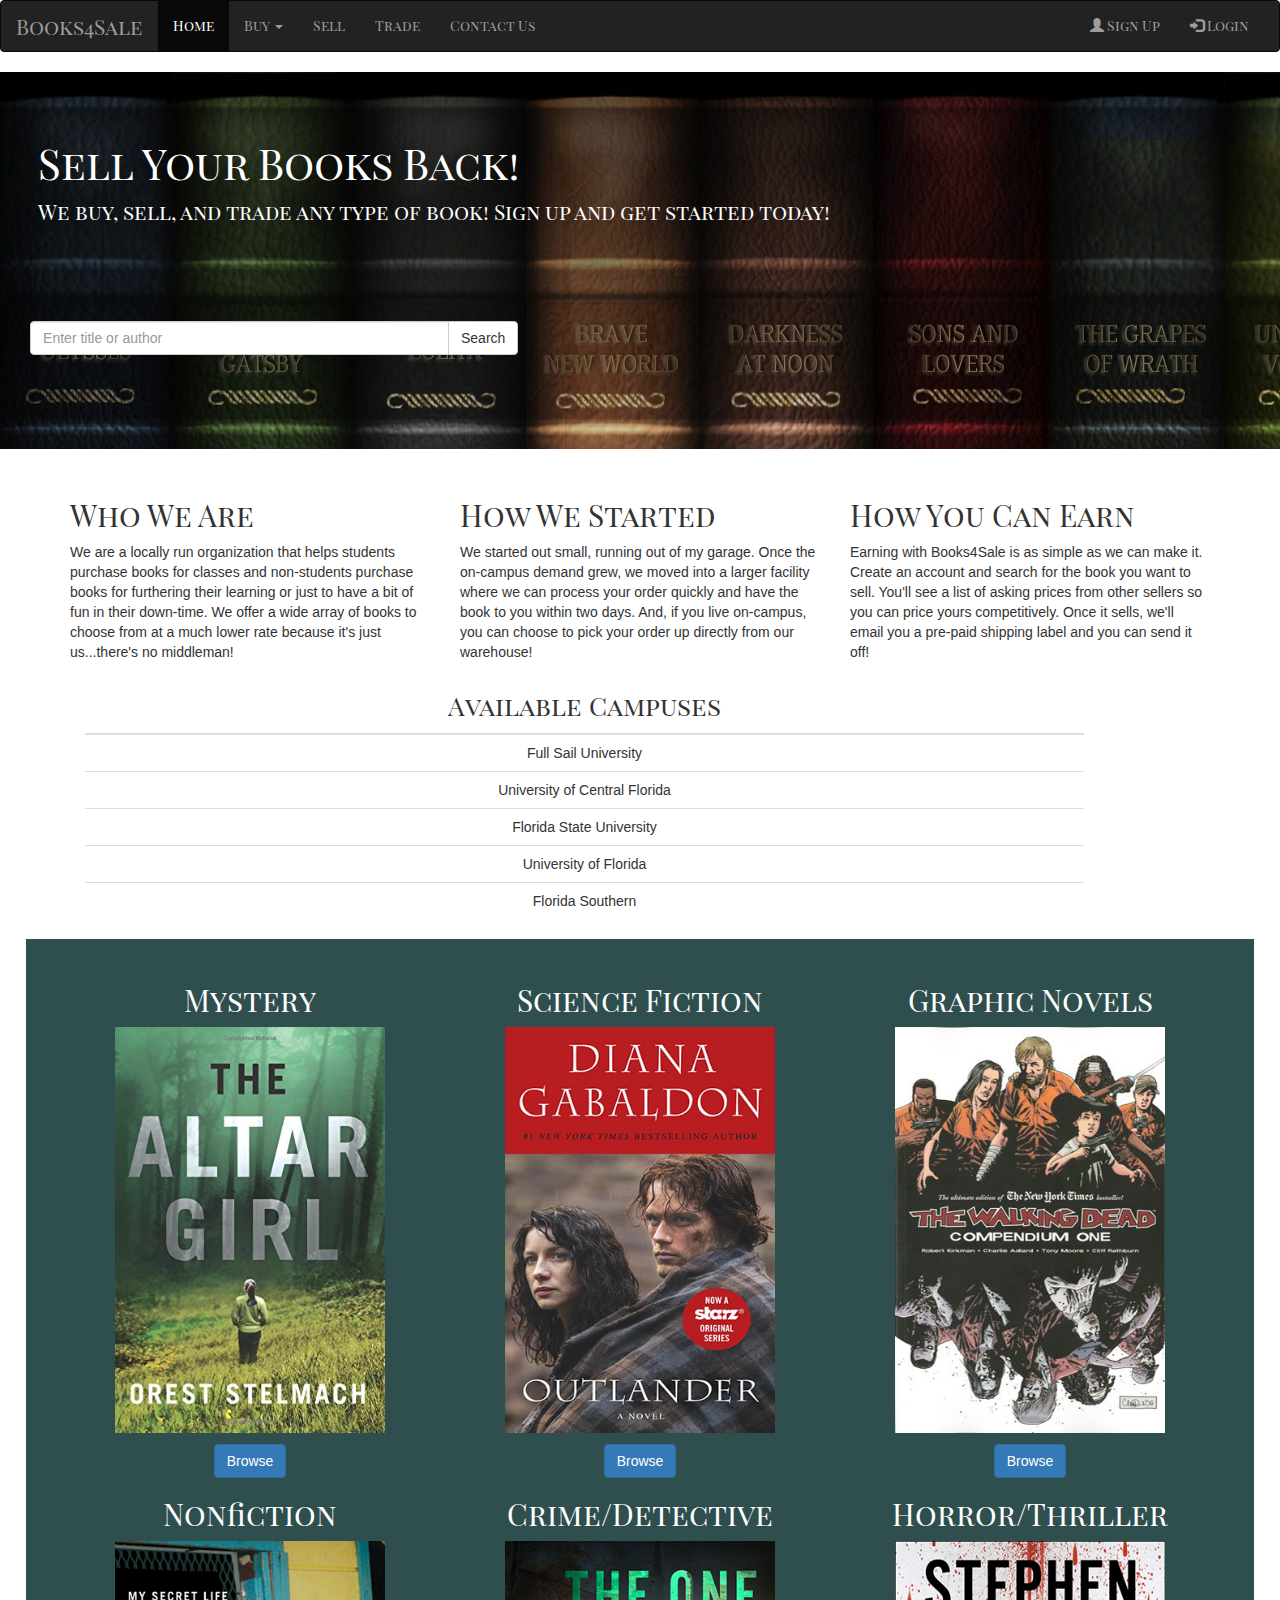
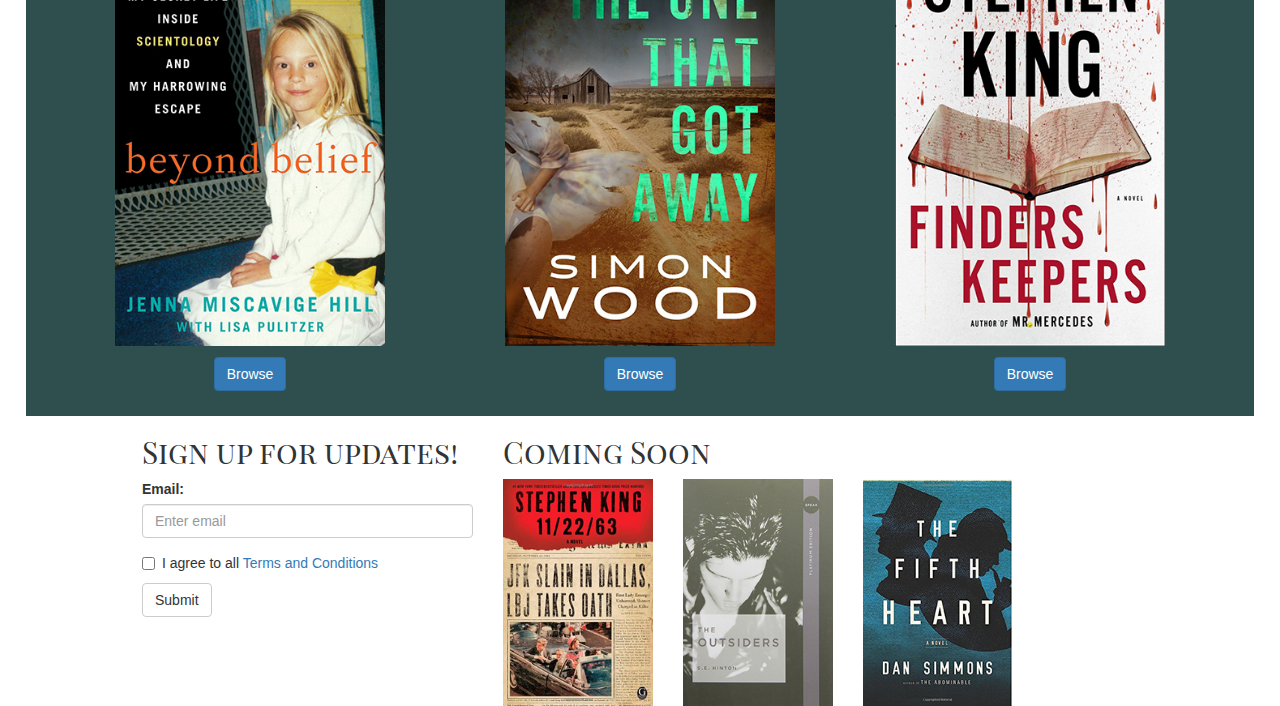
==== commit e2445716: "css updated, comments added" ====
--- a/Wk2_Collins_Jacob/index.html
+++ b/Wk2_Collins_Jacob/index.html
@@ -4,16 +4,17 @@
     <meta charset="UTF-8">
     <meta content="width=device-width, initial-scale=1.0" name="viewport">
 
-    <title>Sell Your School Books Back</title>
+    <title>Sell Your Books Back @ Books4Sale</title>
     <link href="css/bootstrap.min.css" rel="stylesheet">
     <link href="css/styles.css" rel="stylesheet">
     <link href='http://fonts.googleapis.com/css?family=Abril+Fatface' rel='stylesheet' type='text/css'>
     <link href='http://fonts.googleapis.com/css?family=Playfair+Display+SC:400,700' rel='stylesheet' type='text/css'>
+    <script src="https://ajax.googleapis.com/ajax/libs/jquery/1.11.2/jquery.min.js"></script>
 </head>
 
 <body>
 
-<!--Begin Navigation-->
+<!--Navigation-->
 
 <nav class="navbar navbar-inverse">
     <div class="container-fluid">
@@ -75,6 +76,7 @@
 </nav>
 
 <!--Jumbotron/Top Image-->
+
 <div class="jumbotron">
     <h1>Sell Your Books Back!</h1>
 
@@ -96,10 +98,8 @@
     </div>
 </div>
 
-
-
-
 <!--Company Info-->
+
 <div class="container">
     <div class="row">
         <div class="col-sm-6 col-md-4 col-lg-4">
@@ -128,6 +128,7 @@
         </div>
 
 <!--Table-->
+
         <div class="container">
             <div class="col-xs-12">
                 <table class="table table-hover">
@@ -165,6 +166,7 @@
 </div>
 
 <!--Book Genres-->
+
 <div class="book-wrapper">
     <div class="container">
         <div class="row">
@@ -226,6 +228,7 @@
 </div>
 
 <!--Signup Form-->
+
 <div class="container">
     <div class="signUp">
         <div class="col-xs-10 col-sm-5 col-md-4 col-lg-4">
@@ -246,6 +249,7 @@
     </div>
 
 <!--Coming Soon-->
+
     <div class="comingSoon">
         <div class="row">
             <div class="col-md-7 col-sm-7 col-xs-12">
--- a/Wk2_Collins_Jacob/css/styles.css
+++ b/Wk2_Collins_Jacob/css/styles.css
@@ -1,15 +1,16 @@
-/*Navigation*/
+/*--Navigation--*/
 
 .navbar-brand{
     font-family: 'Playfair Display SC', serif;
-    font-size:23px;
+    font-size:1.5em;
 }
 
 nav{
     font-family: 'Playfair Display SC', serif;
+    font-size:1em;
 }
 
-/*Jumbotron*/
+/*--Jumbotron--*/
 
 .jumbotron{
     background:url(../images/books.jpg) repeat-x;
@@ -22,6 +23,7 @@
     color:#ffffff;
     padding-left:3%;
     font-family: 'Playfair Display SC', serif;
+    font-size:3em;
 }
 
 .jumbotron p{
@@ -43,7 +45,7 @@
     padding-left:3%;
 }
 
-/*Main Content*/
+/*--Main Content--*/
 
 h2{
     font-family: 'Playfair Display SC', serif;
@@ -64,7 +66,7 @@
 
 th{
     font-family: 'Playfair Display SC', serif;
-    font-size:30px;
+    font-size:1.875em;
     font-weight: normal;
 }
 
@@ -88,13 +90,11 @@
     max-width:100%;
     padding-left:8%;
 }
-/*-------------------- Media Queries -------------------*/
+
+/*---Media Queries---*/
 
 /* Tablets (landscape) ----------- */
 @media (max-width: 1024px) {
-   .jumbotron{
-
-    }
 
     .book-wrapper{
         background:darkslategrey;
@@ -106,17 +106,12 @@
     }
 
     .comingSoon{
-
         min-height:100%;
     }
-
 }
 
 /* Tablets (portrait) ----------- */
 @media (max-width: 820px) {
-   .jumbotron{
-    }
-
     .book-wrapper{
         background:darkslategrey;
         color:#ffffff;
@@ -129,35 +124,10 @@
     .search{
         padding-bottom:0;
     }
-
 }
 
 /* Smartphones (landscape) ----------- */
 @media (max-width: 767px) {
-   .jumbotron{
-    }
-
-    .book-wrapper{
-        background:darkslategrey;
-        color:#ffffff;
-
-    }
-
-    .search{
-        padding-left:0;
-    }
-
-    h2 + p{
-        padding-bottom:0;
-    }
-
-}
-
-/* Smartphones (portrait) ----------- */
-@media (max-width: 320px) {
-    .jumbotron{
-    }
-
     .book-wrapper{
         background:darkslategrey;
         color:#ffffff;
@@ -170,6 +140,20 @@
     h2 + p{
         padding-bottom:0;
     }
+}
 
+/* Smartphones (portrait) ----------- */
+@media (max-width: 320px) {
+    .book-wrapper{
+        background:darkslategrey;
+        color:#ffffff;
+    }
 
+    .search{
+        padding-left:0;
+    }
+
+    h2 + p{
+        padding-bottom:0;
+    }
 }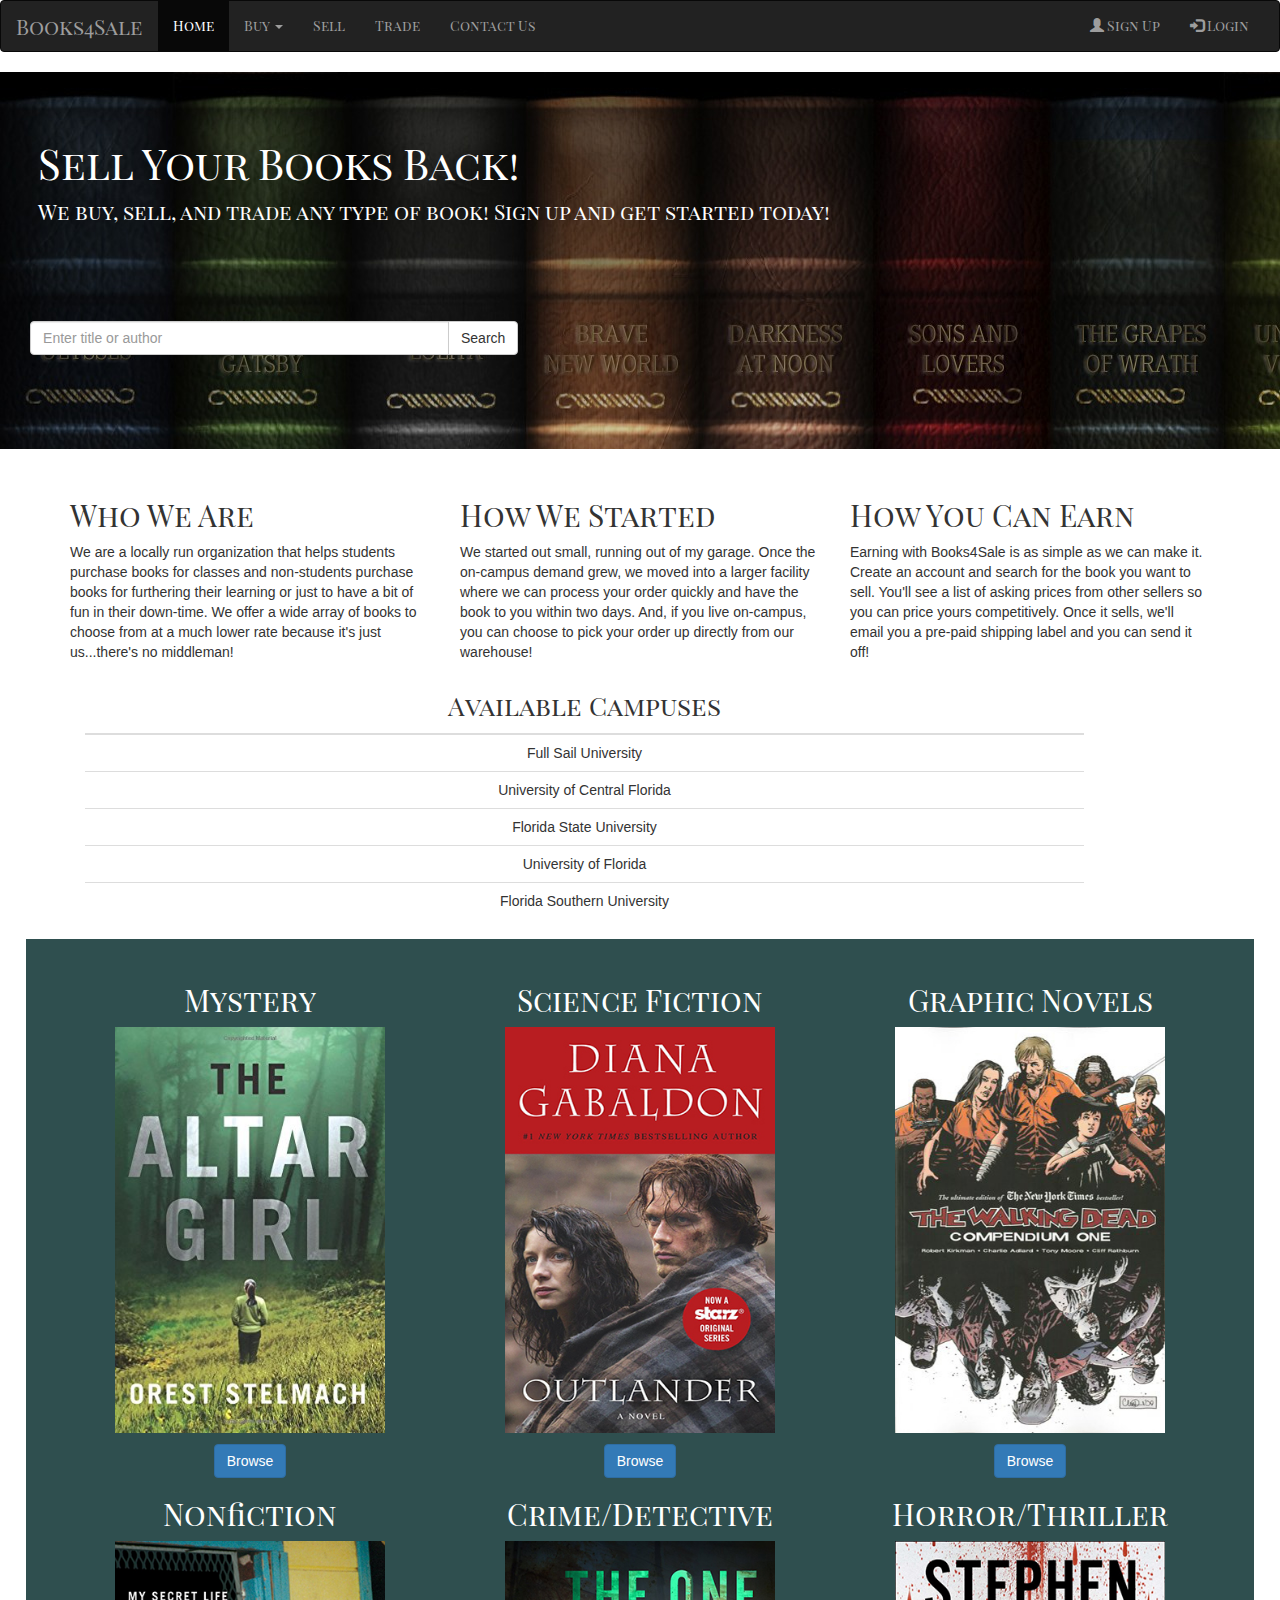
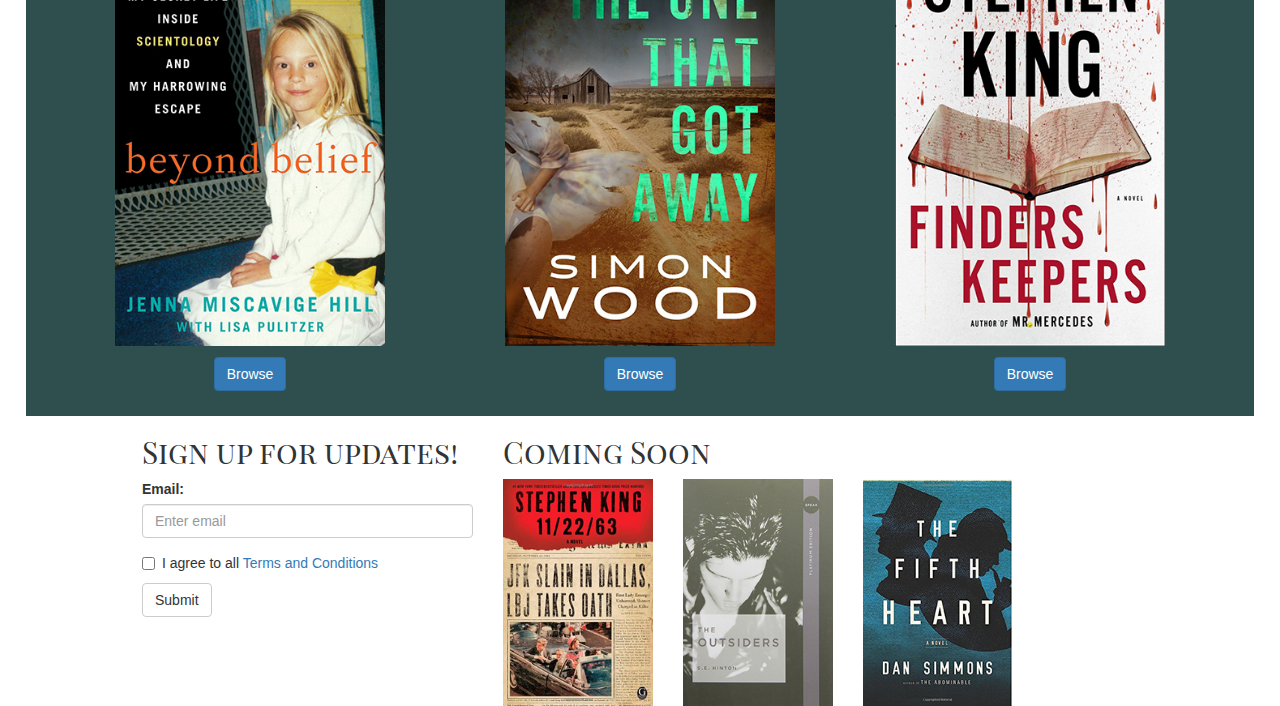
==== commit e74edf7d: "css adjusted, checked for validation" ====
--- a/Wk2_Collins_Jacob/index.html
+++ b/Wk2_Collins_Jacob/index.html
@@ -156,7 +156,7 @@
                     </tr>
 
                     <tr>
-                        <td>Florida Southern</td>
+                        <td>Florida Southern University</td>
                     </tr>
                     </tbody>
                 </table>
@@ -257,15 +257,15 @@
             </div>
 
             <div class="col-md-2 col-sm-2 col-xs-4">
-                <img class="img-responsive" src="./images/coming-soon1.jpg">
+                <img class="img-responsive" src="./images/coming-soon1.jpg" alt="Coming Soon">
             </div>
 
             <div class="col-md-2 col-sm-2 col-xs-4">
-                <img class="img-responsive" src="./images/coming-soon2.jpg">
+                <img class="img-responsive" src="./images/coming-soon2.jpg" alt="Coming Soon">
             </div>
 
             <div class="col-md-2 col-sm-2 col-xs-4">
-                <img class="img-responsive" src="./images/coming-soon3.jpg">
+                <img class="img-responsive" src="./images/coming-soon3.jpg" alt="Coming Soon">
             </div>
         </div>
     </div>
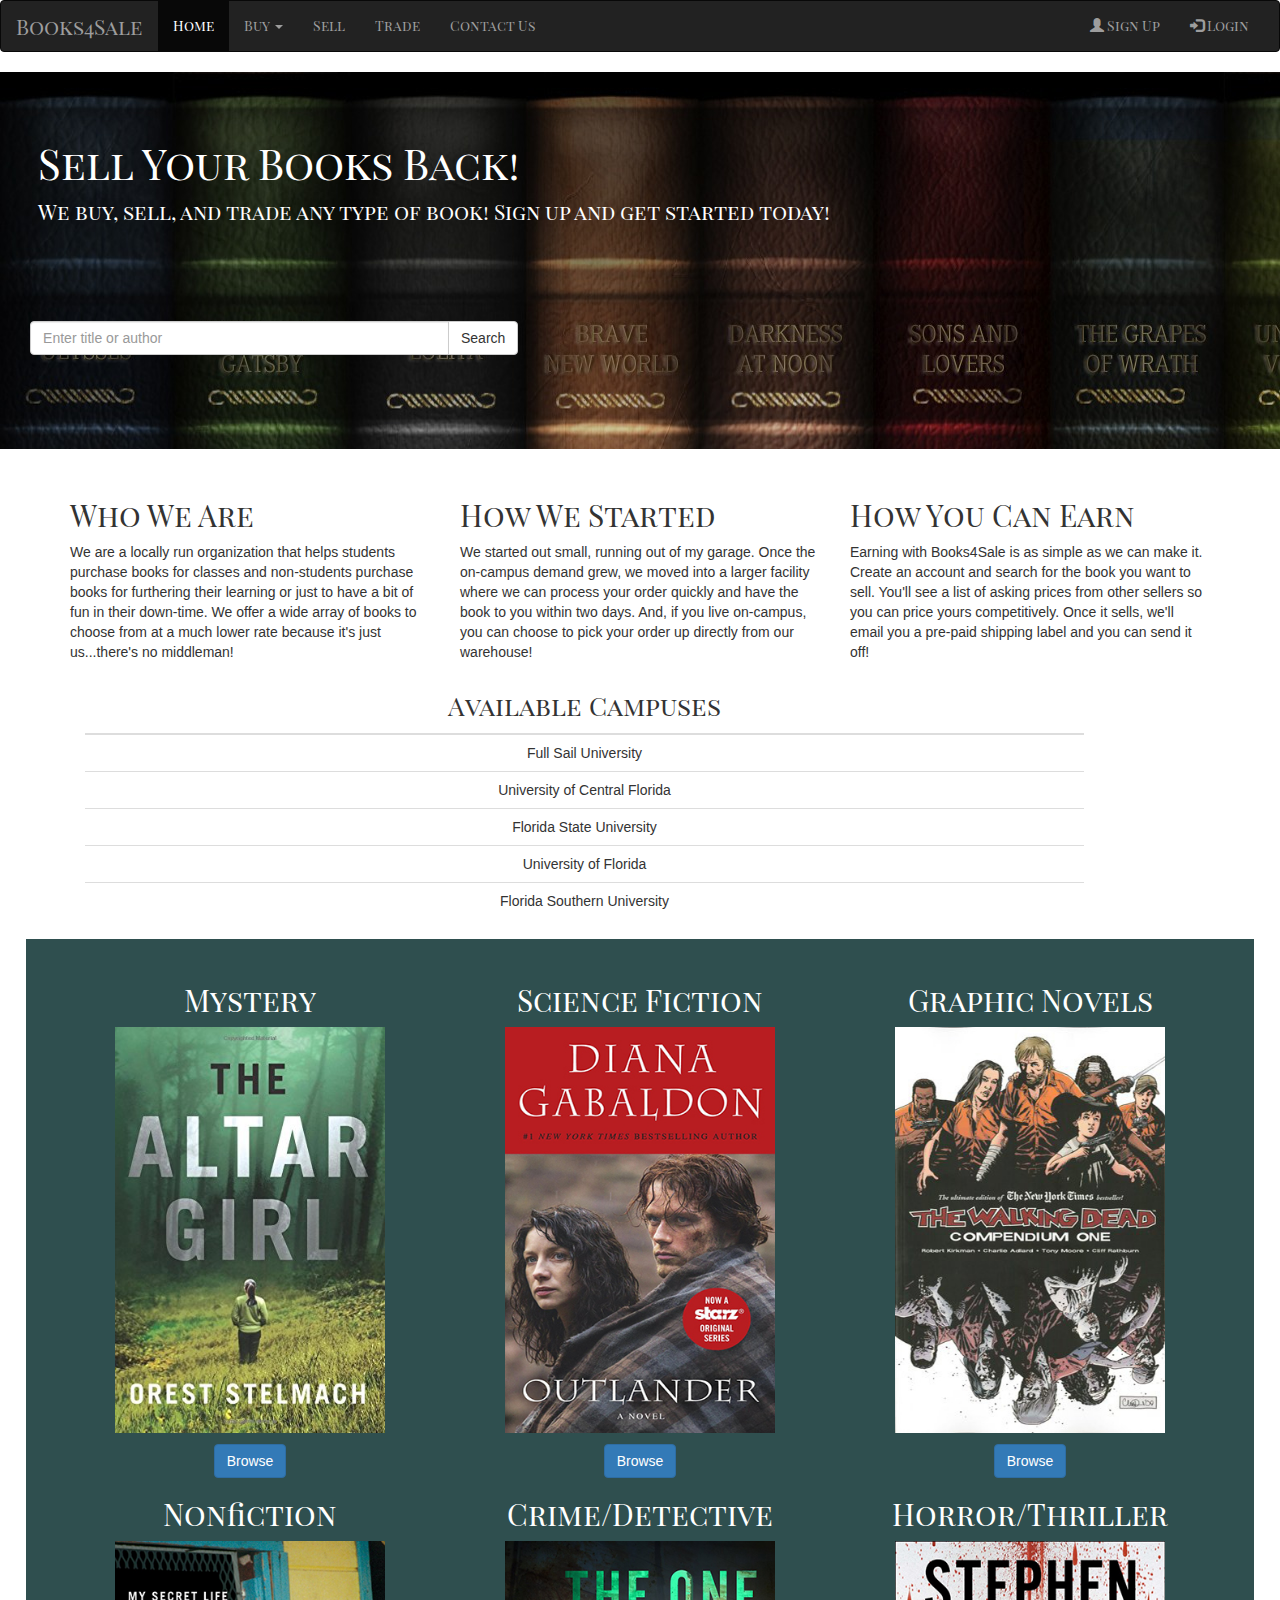
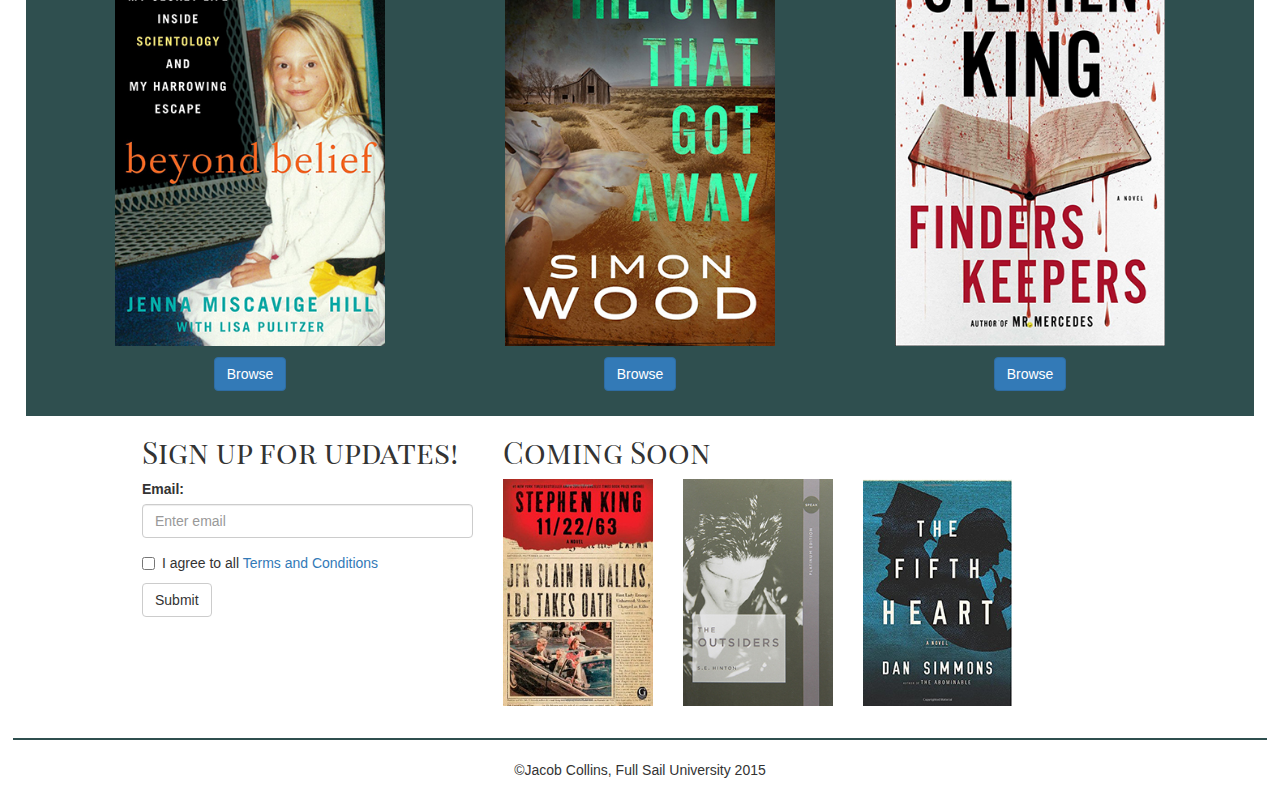
==== commit b77e73cc: "color adjustments made" ====
--- a/Wk2_Collins_Jacob/index.html
+++ b/Wk2_Collins_Jacob/index.html
@@ -86,7 +86,7 @@
     <br>
     <br>
 
-    <div class="col-xs-10 col-sm-7 col-md-5 col-lg-5">
+    <div class="col-xs-7 col-sm-5 col-md-5 col-lg-5">
         <div class="search">
             <div class="input-group">
                 <input type="text" class="form-control" placeholder="Enter title or author">
@@ -271,6 +271,11 @@
     </div>
 </div>
 
+<footer>
+    <hr>
+    ©Jacob Collins, Full Sail University 2015
+</footer>
+
 <!--JavaScript-->
 <script src="js/bootstrap.min.js"></script>
 </body>
--- a/Wk2_Collins_Jacob/css/styles.css
+++ b/Wk2_Collins_Jacob/css/styles.css
@@ -91,13 +91,23 @@
     padding-left:8%;
 }
 
+hr{
+    border:1px solid #2F4F4F;
+}
+
+footer{
+    text-align:center;
+    display:block;
+    padding:1%;
+}
+
 /*---Media Queries---*/
 
 /* Tablets (landscape) ----------- */
 @media (max-width: 1024px) {
 
     .book-wrapper{
-        background:darkslategrey;
+        background:#2F4F4F;
         color:#ffffff;
     }
 
@@ -124,10 +134,29 @@
     .search{
         padding-bottom:0;
     }
+
+    .jumbotron h1{
+        color:#ffffff;
+        padding-left:3%;
+        font-family: 'Playfair Display SC', serif;
+        font-size:2.5em;
+    }
+
+    .jumbotron p {
+        color: #ffffff;
+        padding-left: 3%;
+        font-family: 'Playfair Display SC', serif;
+        font-size:1.4em;
+    }
 }
 
 /* Smartphones (landscape) ----------- */
 @media (max-width: 767px) {
+
+    .jumbotron{
+        padding-bottom:11%;
+    }
+
     .book-wrapper{
         background:darkslategrey;
         color:#ffffff;
@@ -140,6 +169,20 @@
     h2 + p{
         padding-bottom:0;
     }
+
+    .jumbotron h1{
+        color:#ffffff;
+        padding-left:3%;
+        font-family: 'Playfair Display SC', serif;
+        font-size:2em;
+    }
+
+    .jumbotron p {
+        color: #ffffff;
+        padding-left: 3%;
+        font-family: 'Playfair Display SC', serif;
+        font-size:1em;
+    }
 }
 
 /* Smartphones (portrait) ----------- */
